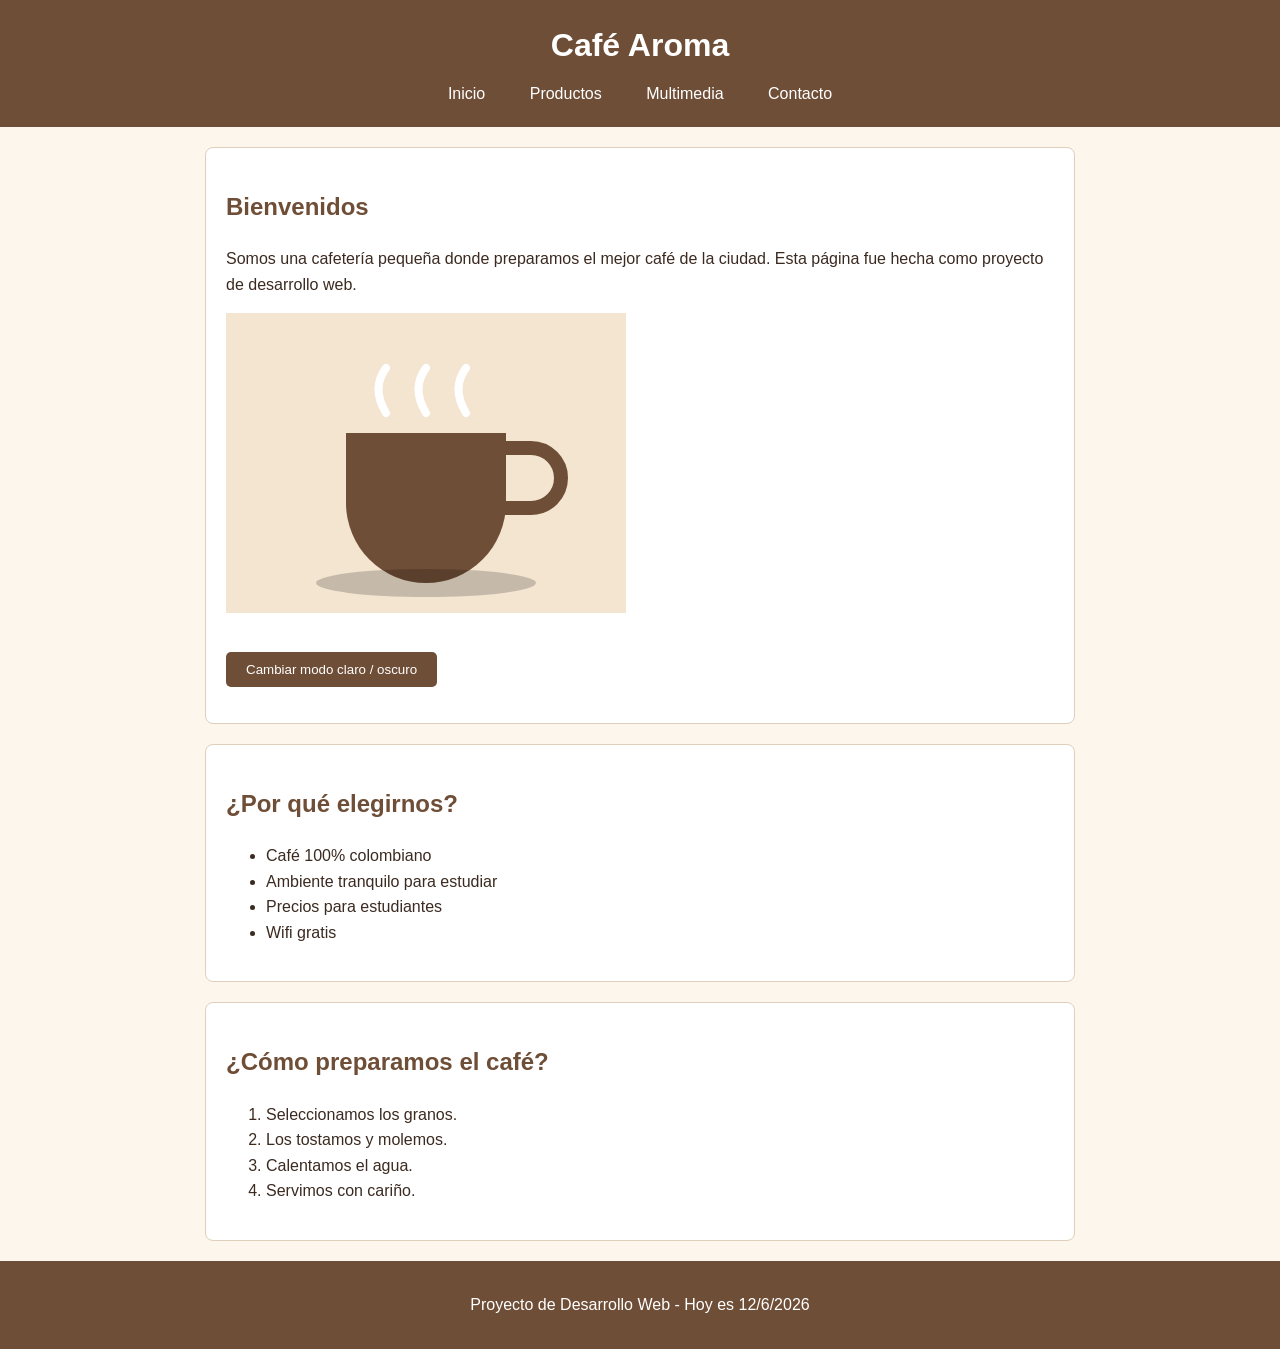
==== index.html @ 1071cf7b "Primer commit del proyecto" ====
<!DOCTYPE html>
<html lang="es">
<head>
  <meta charset="UTF-8">
  <meta name="viewport" content="width=device-width, initial-scale=1.0">
  <title>Café Aroma - Inicio</title>
  <link rel="icon" type="image/png" href="img/favicon.png">
  <link rel="stylesheet" href="css/estilos.css">
</head>
<body>
  <header>
    <h1>Café Aroma</h1>
    <nav>
      <a href="index.html">Inicio</a>
      <a href="paginas/productos.html">Productos</a>
      <a href="paginas/multimedia.html">Multimedia</a>
      <a href="paginas/contacto.html">Contacto</a>
    </nav>
  </header>

  <main>
    <section>
      <h2>Bienvenidos</h2>
      <p>
        Somos una cafetería pequeña donde preparamos el mejor café de la ciudad.
        Esta página fue hecha como proyecto de desarrollo web.
      </p>
      <img src="img/cafe-principal.svg" alt="Taza de café humeante">
      <p><button id="boton-tema">Cambiar modo claro / oscuro</button></p>
    </section>

    <section>
      <h2>¿Por qué elegirnos?</h2>
      <ul>
        <li>Café 100% colombiano</li>
        <li>Ambiente tranquilo para estudiar</li>
        <li>Precios para estudiantes</li>
        <li>Wifi gratis</li>
      </ul>
    </section>

    <section>
      <h2>¿Cómo preparamos el café?</h2>
      <ol>
        <li>Seleccionamos los granos.</li>
        <li>Los tostamos y molemos.</li>
        <li>Calentamos el agua.</li>
        <li>Servimos con cariño.</li>
      </ol>
    </section>
  </main>

  <footer>
    <p>Proyecto de Desarrollo Web - Hoy es <span id="fecha"></span></p>
  </footer>

  <script src="js/script.js"></script>
</body>
</html>
---- css/estilos.css ----
/* Estilos generales */
* {
  box-sizing: border-box;
}

body {
  font-family: Arial, sans-serif;
  margin: 0;
  background-color: #fdf6ec;
  color: #3b2a20;
  line-height: 1.6;
}

/* Encabezado y menu */
header {
  background-color: #6f4e37;
  color: white;
  text-align: center;
  padding: 20px;
}

header h1 {
  margin: 0 0 10px 0;
}

nav a {
  color: white;
  text-decoration: none;
  margin: 0 10px;
  padding: 5px 10px;
  border-radius: 5px;
}

nav a:hover {
  background-color: #a97c50;
}

/* Contenido principal */
main {
  max-width: 900px;
  margin: 20px auto;
  padding: 0 15px;
}

section {
  background-color: white;
  padding: 20px;
  margin-bottom: 20px;
  border-radius: 8px;
  border: 1px solid #e0cfba;
}

h2 {
  color: #6f4e37;
}

img {
  max-width: 100%;
  height: auto;
}

video,
audio {
  max-width: 100%;
}

/* Tabla */
table {
  width: 100%;
  border-collapse: collapse;
}

th,
td {
  border: 1px solid #c9b49b;
  padding: 8px;
  text-align: left;
}

th {
  background-color: #6f4e37;
  color: white;
}

tr:nth-child(even) {
  background-color: #f7eddf;
}

/* Tarjetas de productos */
.tarjetas {
  display: flex;
  flex-wrap: wrap;
  gap: 15px;
}

.tarjeta {
  flex: 1 1 200px;
  border: 1px solid #e0cfba;
  border-radius: 8px;
  padding: 10px;
  text-align: center;
  background-color: #fffaf3;
}

/* Formulario */
form label {
  display: block;
  margin-top: 12px;
  font-weight: bold;
}

form input[type="text"],
form input[type="email"],
form select,
form textarea {
  width: 100%;
  padding: 8px;
  border: 1px solid #c9b49b;
  border-radius: 5px;
}

form input[type="radio"],
form input[type="checkbox"] {
  margin-right: 5px;
}

button {
  background-color: #6f4e37;
  color: white;
  border: none;
  padding: 10px 20px;
  border-radius: 5px;
  cursor: pointer;
  margin-top: 15px;
}

button:hover {
  background-color: #a97c50;
}

.mensaje {
  margin-top: 15px;
  font-weight: bold;
}

.error {
  color: #b00020;
}

.exito {
  color: #2e7d32;
}

/* Modo oscuro (se activa con JavaScript) */
body.oscuro {
  background-color: #2b211b;
  color: #f3e5d0;
}

body.oscuro section {
  background-color: #3b2d24;
  border-color: #5a4637;
}

body.oscuro h2 {
  color: #e8c9a4;
}

body.oscuro .tarjeta {
  background-color: #4a392e;
  border-color: #5a4637;
}

body.oscuro tr:nth-child(even) {
  background-color: #46362b;
}

/* Pie de pagina */
footer {
  background-color: #6f4e37;
  color: white;
  text-align: center;
  padding: 15px;
}

/* Responsive: pantallas pequenas (celular) */
@media (max-width: 600px) {
  nav a {
    display: block;
    margin: 5px 0;
  }

  header h1 {
    font-size: 22px;
  }

  th,
  td {
    font-size: 14px;
    padding: 5px;
  }
}

/* Etiquetas que van en la misma linea (radio buttons) */
form label.en-linea {
  display: inline;
  font-weight: normal;
}
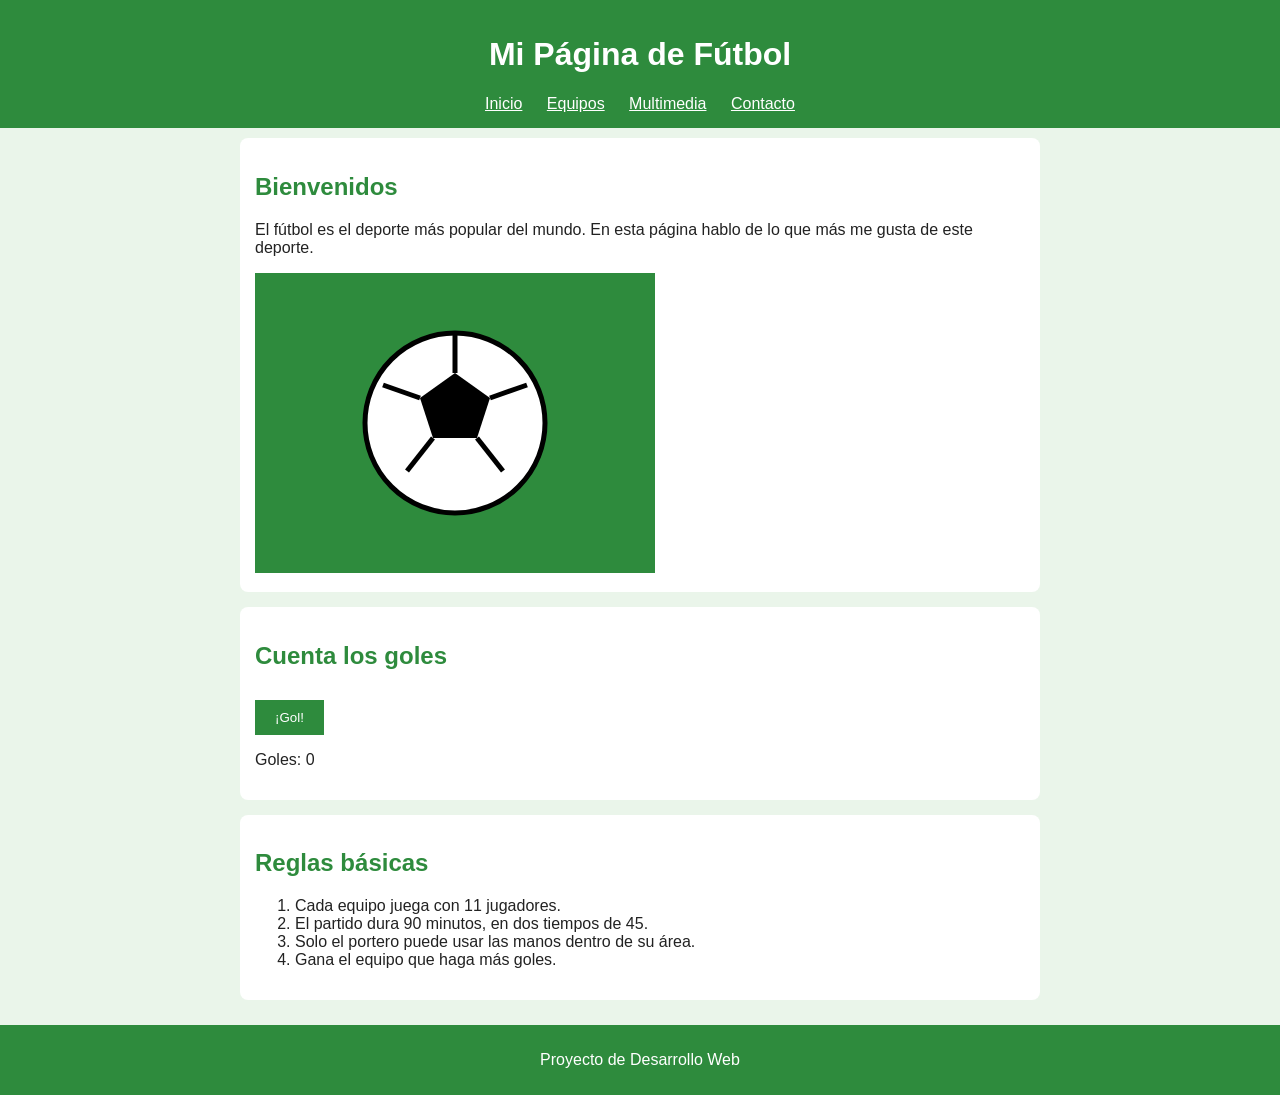
==== commit 3229c3f7: "Cambio de tema a futbol, version mas sencilla" ====
--- a/index.html
+++ b/index.html
@@ -3,16 +3,16 @@
 <head>
   <meta charset="UTF-8">
   <meta name="viewport" content="width=device-width, initial-scale=1.0">
-  <title>Café Aroma - Inicio</title>
+  <title>Fútbol - Inicio</title>
   <link rel="icon" type="image/png" href="img/favicon.png">
   <link rel="stylesheet" href="css/estilos.css">
 </head>
 <body>
   <header>
-    <h1>Café Aroma</h1>
+    <h1>Mi Página de Fútbol</h1>
     <nav>
       <a href="index.html">Inicio</a>
-      <a href="paginas/productos.html">Productos</a>
+      <a href="paginas/equipos.html">Equipos</a>
       <a href="paginas/multimedia.html">Multimedia</a>
       <a href="paginas/contacto.html">Contacto</a>
     </nav>
@@ -21,37 +21,29 @@
   <main>
     <section>
       <h2>Bienvenidos</h2>
-      <p>
-        Somos una cafetería pequeña donde preparamos el mejor café de la ciudad.
-        Esta página fue hecha como proyecto de desarrollo web.
-      </p>
-      <img src="img/cafe-principal.svg" alt="Taza de café humeante">
-      <p><button id="boton-tema">Cambiar modo claro / oscuro</button></p>
+      <p>El fútbol es el deporte más popular del mundo. En esta página hablo de lo que más me gusta de este deporte.</p>
+      <img src="img/balon.svg" alt="Balón de fútbol">
     </section>
 
     <section>
-      <h2>¿Por qué elegirnos?</h2>
-      <ul>
-        <li>Café 100% colombiano</li>
-        <li>Ambiente tranquilo para estudiar</li>
-        <li>Precios para estudiantes</li>
-        <li>Wifi gratis</li>
-      </ul>
+      <h2>Cuenta los goles</h2>
+      <button id="boton-gol">¡Gol!</button>
+      <p>Goles: <span id="goles">0</span></p>
     </section>
 
     <section>
-      <h2>¿Cómo preparamos el café?</h2>
+      <h2>Reglas básicas</h2>
       <ol>
-        <li>Seleccionamos los granos.</li>
-        <li>Los tostamos y molemos.</li>
-        <li>Calentamos el agua.</li>
-        <li>Servimos con cariño.</li>
+        <li>Cada equipo juega con 11 jugadores.</li>
+        <li>El partido dura 90 minutos, en dos tiempos de 45.</li>
+        <li>Solo el portero puede usar las manos dentro de su área.</li>
+        <li>Gana el equipo que haga más goles.</li>
       </ol>
     </section>
   </main>
 
   <footer>
-    <p>Proyecto de Desarrollo Web - Hoy es <span id="fecha"></span></p>
+    <p>Proyecto de Desarrollo Web</p>
   </footer>
 
   <script src="js/script.js"></script>
--- a/css/estilos.css
+++ b/css/estilos.css
@@ -1,70 +1,45 @@
-/* Estilos generales */
-* {
-  box-sizing: border-box;
-}
-
 body {
   font-family: Arial, sans-serif;
   margin: 0;
-  background-color: #fdf6ec;
-  color: #3b2a20;
-  line-height: 1.6;
+  background-color: #eaf5ea;
+  color: #222222;
 }
 
-/* Encabezado y menu */
 header {
-  background-color: #6f4e37;
+  background-color: #2e8b3d;
   color: white;
   text-align: center;
-  padding: 20px;
-}
-
-header h1 {
-  margin: 0 0 10px 0;
+  padding: 15px;
 }
 
 nav a {
   color: white;
-  text-decoration: none;
   margin: 0 10px;
-  padding: 5px 10px;
-  border-radius: 5px;
 }
 
-nav a:hover {
-  background-color: #a97c50;
-}
-
-/* Contenido principal */
 main {
-  max-width: 900px;
-  margin: 20px auto;
-  padding: 0 15px;
+  max-width: 800px;
+  margin: 0 auto;
+  padding: 10px;
 }
 
 section {
   background-color: white;
-  padding: 20px;
-  margin-bottom: 20px;
+  padding: 15px;
+  margin-bottom: 15px;
   border-radius: 8px;
-  border: 1px solid #e0cfba;
 }
 
 h2 {
-  color: #6f4e37;
+  color: #2e8b3d;
 }
 
-img {
+img,
+video {
   max-width: 100%;
   height: auto;
 }
 
-video,
-audio {
-  max-width: 100%;
-}
-
-/* Tabla */
 table {
   width: 100%;
   border-collapse: collapse;
@@ -72,137 +47,48 @@
 
 th,
 td {
-  border: 1px solid #c9b49b;
+  border: 1px solid #999999;
   padding: 8px;
   text-align: left;
 }
 
 th {
-  background-color: #6f4e37;
+  background-color: #2e8b3d;
   color: white;
 }
 
-tr:nth-child(even) {
-  background-color: #f7eddf;
+label {
+  display: block;
+  margin-top: 10px;
 }
 
-/* Tarjetas de productos */
-.tarjetas {
-  display: flex;
-  flex-wrap: wrap;
-  gap: 15px;
-}
-
-.tarjeta {
-  flex: 1 1 200px;
-  border: 1px solid #e0cfba;
-  border-radius: 8px;
-  padding: 10px;
-  text-align: center;
-  background-color: #fffaf3;
-}
-
-/* Formulario */
-form label {
-  display: block;
-  margin-top: 12px;
-  font-weight: bold;
-}
-
-form input[type="text"],
-form input[type="email"],
-form select,
-form textarea {
+input,
+select,
+textarea {
   width: 100%;
-  padding: 8px;
-  border: 1px solid #c9b49b;
-  border-radius: 5px;
-}
-
-form input[type="radio"],
-form input[type="checkbox"] {
-  margin-right: 5px;
+  padding: 6px;
 }
 
 button {
-  background-color: #6f4e37;
+  background-color: #2e8b3d;
   color: white;
   border: none;
   padding: 10px 20px;
-  border-radius: 5px;
+  margin-top: 10px;
   cursor: pointer;
-  margin-top: 15px;
 }
 
-button:hover {
-  background-color: #a97c50;
+footer {
+  background-color: #2e8b3d;
+  color: white;
+  text-align: center;
+  padding: 10px;
 }
 
-.mensaje {
-  margin-top: 15px;
-  font-weight: bold;
-}
-
-.error {
-  color: #b00020;
-}
-
-.exito {
-  color: #2e7d32;
-}
-
-/* Modo oscuro (se activa con JavaScript) */
-body.oscuro {
-  background-color: #2b211b;
-  color: #f3e5d0;
-}
-
-body.oscuro section {
-  background-color: #3b2d24;
-  border-color: #5a4637;
-}
-
-body.oscuro h2 {
-  color: #e8c9a4;
-}
-
-body.oscuro .tarjeta {
-  background-color: #4a392e;
-  border-color: #5a4637;
-}
-
-body.oscuro tr:nth-child(even) {
-  background-color: #46362b;
-}
-
-/* Pie de pagina */
-footer {
-  background-color: #6f4e37;
-  color: white;
-  text-align: center;
-  padding: 15px;
-}
-
-/* Responsive: pantallas pequenas (celular) */
+/* Para celulares */
 @media (max-width: 600px) {
   nav a {
     display: block;
     margin: 5px 0;
   }
-
-  header h1 {
-    font-size: 22px;
-  }
-
-  th,
-  td {
-    font-size: 14px;
-    padding: 5px;
-  }
 }
-
-/* Etiquetas que van en la misma linea (radio buttons) */
-form label.en-linea {
-  display: inline;
-  font-weight: normal;
-}
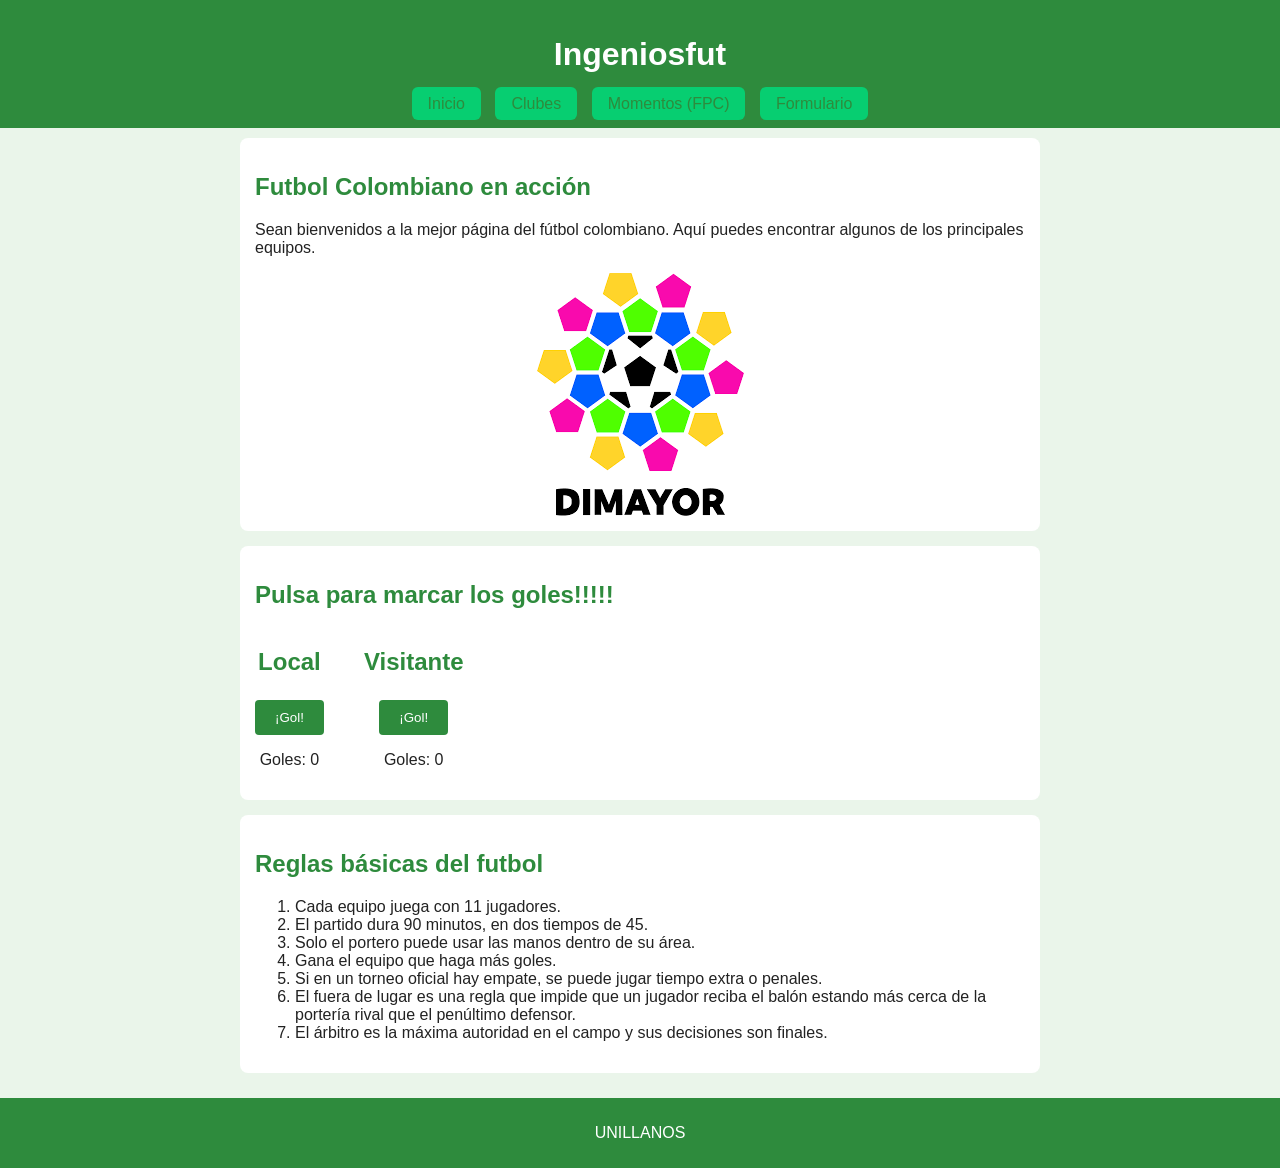
==== commit d744fb97: "Cambios en la página" ====
--- a/index.html
+++ b/index.html
@@ -3,47 +3,62 @@
 <head>
   <meta charset="UTF-8">
   <meta name="viewport" content="width=device-width, initial-scale=1.0">
-  <title>Fútbol - Inicio</title>
-  <link rel="icon" type="image/png" href="img/favicon.png">
+  <title>Ingeniosfut</title>
+  <link rel="icon" type="image/svg+xml" href="img/balon.svg">
   <link rel="stylesheet" href="css/estilos.css">
 </head>
 <body>
   <header>
-    <h1>Mi Página de Fútbol</h1>
+    <h1>Ingeniosfut</h1>
     <nav>
       <a href="index.html">Inicio</a>
-      <a href="paginas/equipos.html">Equipos</a>
-      <a href="paginas/multimedia.html">Multimedia</a>
-      <a href="paginas/contacto.html">Contacto</a>
+      <a href="paginas/equipos.html">Clubes</a>
+      <a href="paginas/multimedia.html">Momentos (FPC)</a>
+      <a href="paginas/contacto.html">Formulario</a>
     </nav>
   </header>
 
   <main>
     <section>
-      <h2>Bienvenidos</h2>
-      <p>El fútbol es el deporte más popular del mundo. En esta página hablo de lo que más me gusta de este deporte.</p>
-      <img src="img/balon.svg" alt="Balón de fútbol">
+      <h2>Futbol Colombiano en acción</h2> 
+      <p>Sean bienvenidos a la mejor página del fútbol colombiano. Aquí puedes encontrar algunos de los principales equipos.</p>
+      <img src="img/dimayor.png" alt="Balón de fútbol" class="centrada">
     </section>
 
     <section>
-      <h2>Cuenta los goles</h2>
+  <h2>Pulsa para marcar los goles!!!!!</h2>
+
+  <div class="marcador">
+    <div class="equipo">
+      <h2>Local</h2>
       <button id="boton-gol">¡Gol!</button>
       <p>Goles: <span id="goles">0</span></p>
-    </section>
+    </div>
+
+    <div class="equipo">
+      <h2>Visitante</h2>
+      <button id="boton-gold">¡Gol!</button>
+      <p>Goles: <span id="golesd">0</span></p>
+    </div>
+  </div>
+</section>
 
     <section>
-      <h2>Reglas básicas</h2>
+      <h2>Reglas básicas del futbol</h2>
       <ol>
         <li>Cada equipo juega con 11 jugadores.</li>
         <li>El partido dura 90 minutos, en dos tiempos de 45.</li>
         <li>Solo el portero puede usar las manos dentro de su área.</li>
         <li>Gana el equipo que haga más goles.</li>
+        <li>Si en un torneo oficial hay empate, se puede jugar tiempo extra o penales.</li>
+        <li>El fuera de lugar es una regla que impide que un jugador reciba el balón estando más cerca de la portería rival que el penúltimo defensor.</li>
+        <li>El árbitro es la máxima autoridad en el campo y sus decisiones son finales.</li> 
       </ol>
     </section>
   </main>
 
   <footer>
-    <p>Proyecto de Desarrollo Web</p>
+    <p>UNILLANOS</p>
   </footer>
 
   <script src="js/script.js"></script>
--- a/css/estilos.css
+++ b/css/estilos.css
@@ -13,8 +13,16 @@
 }
 
 nav a {
-  color: white;
-  margin: 0 10px;
+  background-color: rgb(7, 206, 113);
+  color: #2e8b3d;
+  text-decoration: none;
+  padding: 8px 16px;
+  margin: 0 5px;
+  border-radius: 6px;
+}
+
+nav a:hover {
+  background-color: #cfe8d2;
 }
 
 main {
@@ -74,7 +82,8 @@
   color: white;
   border: none;
   padding: 10px 20px;
-  margin-top: 10px;
+  margin-top: 4px;
+  border-radius: 4px;
   cursor: pointer;
 }
 
@@ -92,3 +101,38 @@
     margin: 5px 0;
   }
 }
+.foto {
+  
+  height: 260px;
+}
+.centrada {
+  
+   display: block;
+  margin: 0 auto;
+}
+.galeria {
+  display: flex;
+  flex-wrap: wrap;
+  gap: 15px;
+}
+
+.galeria figure {
+  margin: 0;
+}
+
+.galeria img {
+  width: 220px;
+}
+
+.galeria figcaption {
+  text-align: center;
+}
+.marcador {
+  display: flex;
+  flex-wrap: wrap;
+  gap: 40px;
+}
+
+.equipo {
+  text-align: center;
+}
